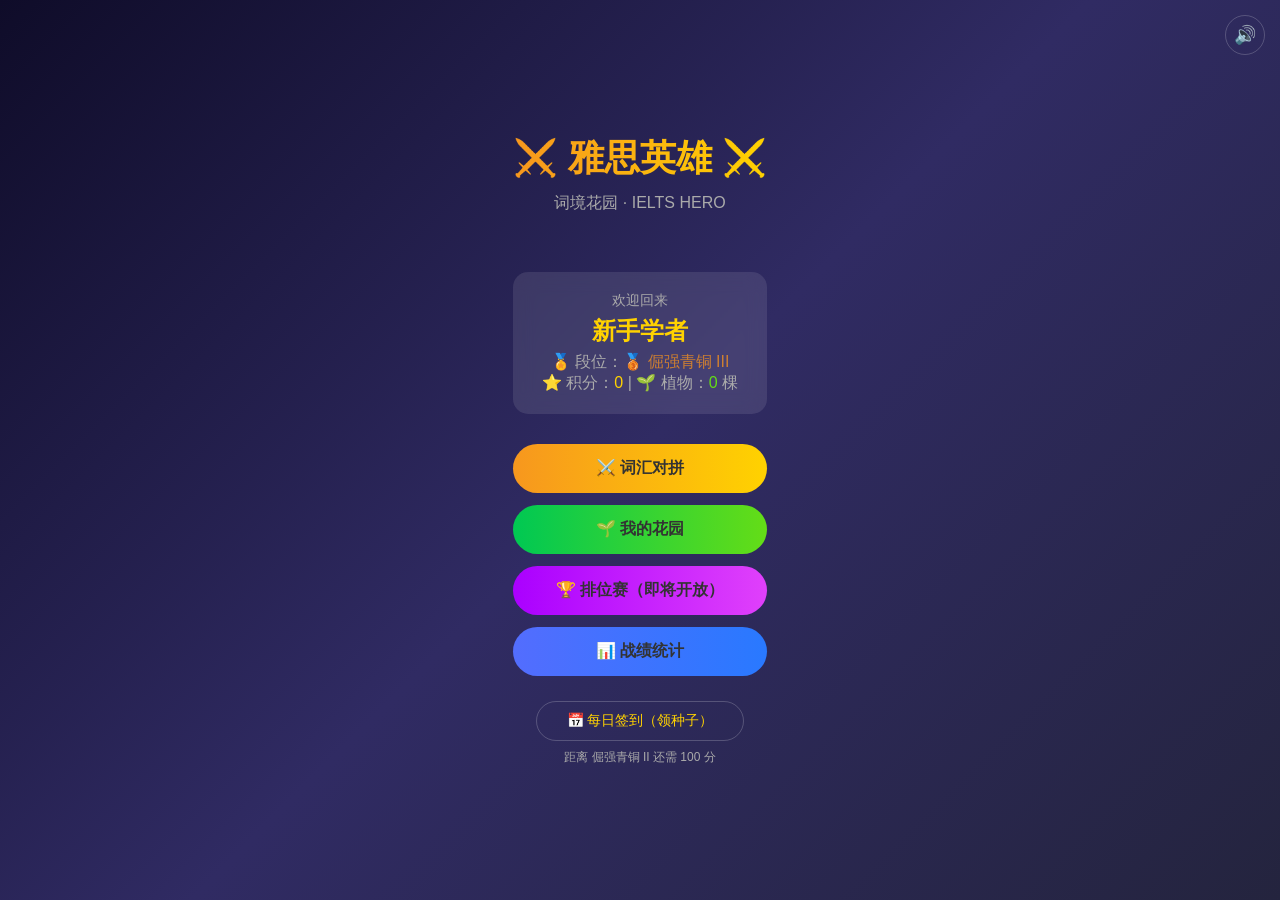
==== index.html @ 34a10858 "🎮 雅思英雄v1.0 上线！" ====
<!DOCTYPE html>
<html lang="zh">
<head>
    <meta charset="UTF-8">
    <meta name="viewport" content="width=device-width, initial-scale=1.0, maximum-scale=1.0, user-scalable=no">
    <!-- 添加手机端优化 -->
    <meta name="apple-mobile-web-app-capable" content="yes">
    <meta name="apple-mobile-web-app-status-bar-style" content="black-translucent">
    <meta name="theme-color" content="#302b63">
    <title>雅思英雄·词境花园</title>
    <style>
        /* ===== 基础样式 ===== */
        * {
            margin: 0;
            padding: 0;
            box-sizing: border-box;
        }

        body {
            font-family: 'Microsoft YaHei', sans-serif;
            background: linear-gradient(135deg, #0f0c29, #302b63, #24243e);
            min-height: 100vh;
            display: flex;
            justify-content: center;
            align-items: center;
            color: white;
        }

        .game-container {
            text-align: center;
            padding: 40px;
        }

        h1 {
            font-size: 36px;
            margin-bottom: 10px;
            background: linear-gradient(to right, #f7971e, #ffd200);
            -webkit-background-clip: text;
            -webkit-text-fill-color: transparent;
        }

        .subtitle {
            color: #aaa;
            margin-bottom: 40px;
        }

        .start-btn {
            background: linear-gradient(to right, #f7971e, #ffd200);
            border: none;
            padding: 15px 60px;
            font-size: 20px;
            border-radius: 50px;
            cursor: pointer;
            color: #333;
            font-weight: bold;
            transition: transform 0.2s;
        }

            .start-btn:hover {
                transform: scale(1.1);
            }
    </style>
</head>
<body>
    <div class="game-container">
    <h1>⚔️ 雅思英雄 ⚔️</h1>
    <p class="subtitle">词境花园 · IELTS HERO</p>
    <br>

    <!-- 玩家信息卡 -->
    <div id="playerCard" style="
        background: rgba(255,255,255,0.1);
        border-radius: 15px;
        padding: 20px;
        margin-bottom: 30px;
        backdrop-filter: blur(10px);
    ">
        <p style="font-size:14px; color:#aaa;">欢迎回来</p>
        <h2 id="playerName" style="color:#ffd200; margin:5px 0;">新手学者</h2>
        <p style="color:#aaa;">
            🏅 段位：<span id="playerRank" style="color:#cd7f32;">倔强青铜 I</span>
        </p>
        <p style="color:#aaa;">
            ⭐ 积分：<span id="playerScore" style="color:#ffd200;">0</span> | 
            🌱 植物：<span id="plantCount" style="color:#64dd17;">0</span> 棵
        </p>
    </div>
    <button onclick="toggleSound(); this.textContent = soundEnabled ? '🔊' : '🔇';"
        style="position:fixed; top:15px; right:15px; background:none; border:1px solid rgba(255,255,255,0.2);
        color:white; width:40px; height:40px; border-radius:50%; cursor:pointer; font-size:18px;">
        🔊
    </button>
    <!-- 模式选择 -->
    <div style="display: grid; gap: 12px; max-width: 300px; margin: 0 auto;">
        <button class="start-btn" onclick="location.href='game.html'" style="width:100%; font-size:16px; padding:14px;">
            ⚔️ 词汇对拼
        </button>
        <button class="start-btn" onclick="location.href='plant.html'" style="width:100%; font-size:16px; padding:14px; background:linear-gradient(to right, #00c853, #64dd17);">
            🌱 我的花园
        </button>
        <button class="start-btn" onclick="alert('🚧 排位赛即将开放！')" style="width:100%; font-size:16px; padding:14px; background:linear-gradient(to right, #aa00ff, #e040fb);">
            🏆 排位赛（即将开放）
        </button>
        <button class="start-btn" onclick="location.href='stats.html'" style="width:100%; font-size:16px; padding:14px; background:linear-gradient(to right, #536dfe, #2979ff);">
            📊 战绩统计
        </button>
    </div>

    <!-- 每日签到 -->
    <div style="margin-top:25px;">
        <button onclick="dailySignIn()" style="
            background: none;
            border: 1px solid rgba(255,255,255,0.2);
            color: #ffd200;
            padding: 10px 30px;
            border-radius: 25px;
            cursor: pointer;
            font-size: 14px;
        ">
            📅 每日签到（领种子）
        </button>
        <p id="signInMsg" style="color:#aaa; font-size:12px; margin-top:8px;"></p>
    </div>
</div>
<script src="rank.js"></script>
<script>
// ===== 读取本地存档 =====
function loadGameData() {
    let data = localStorage.getItem('ieltsHeroData');
    if (!data) {
        // 首次游玩，创建初始数据
        data = {
            name: "新手学者",
            rank: "倔强青铜 I",
            score: 0,
            seeds: 5,         // 种子数量
            fertilizer: 0,    // 肥料
            plants: [],        // 植物列表
            totalWins: 0,
            totalGames: 0,
            combo: 0,
            lastSignIn: "",    // 上次签到日期
            signInDays: 0      // 连续签到天数
        };
        localStorage.setItem('ieltsHeroData', JSON.stringify(data));
    } else {
        data = JSON.parse(data);
    }
    return data;
}

// ===== 保存数据 =====
function saveGameData(data) {
    localStorage.setItem('ieltsHeroData', JSON.stringify(data));
}

// ===== 更新首页显示 =====
function updateHomeUI() {
    const data = loadGameData();
    const rank = getRank(data.score || 0);
    const nextInfo = getNextRankInfo(data.score || 0);
    document.getElementById('playerName').textContent = data.name;
    document.getElementById('playerRank').textContent = data.rank;
    document.getElementById('playerScore').textContent = data.score;
    document.getElementById('plantCount').textContent = data.plants.length;
    document.getElementById('playerName').textContent = data.name;
    document.getElementById('playerRank').textContent = rank.icon + " " + rank.name;
    document.getElementById('playerRank').style.color = rank.color;
    document.getElementById('playerScore').textContent = data.score;
    document.getElementById('plantCount').textContent = data.plants.length;
     // 段位进度条（如果还没到最高段位）
    if (nextInfo.nextRank) {
        document.getElementById('signInMsg').textContent = 
            `距离 ${nextInfo.nextRank.name} 还需 ${nextInfo.pointsNeeded} 分`;
    }
}

// ===== 每日签到 =====
function dailySignIn() {
    let data = loadGameData();
    const today = new Date().toDateString();

    if (data.lastSignIn === today) {
        document.getElementById('signInMsg').textContent = "✅ 今天已经签到过了哦~";
        return;
    }

    // 判断是否连续签到
    const yesterday = new Date(Date.now() - 86400000).toDateString();
    if (data.lastSignIn === yesterday) {
        data.signInDays += 1;
    } else {
        data.signInDays = 1;
    }

    // 发放奖励
    let seedReward = 3 + data.signInDays; // 连续签到越多，种子越多
    data.seeds += seedReward;
    data.lastSignIn = today;

    // 连续7天额外奖励
    let bonusMsg = "";
    if (data.signInDays % 7 === 0) {
        data.fertilizer += 3;
        bonusMsg = " | 🎁 连续7天奖励：肥料x3！";
    }

    saveGameData(data);
    updateHomeUI();

    document.getElementById('signInMsg').textContent = 
        `🎉 签到成功！连续${data.signInDays}天 | 获得种子x${seedReward}${bonusMsg}`;
}

// 页面加载时更新UI
updateHomeUI();
</script>
</body>
</html>
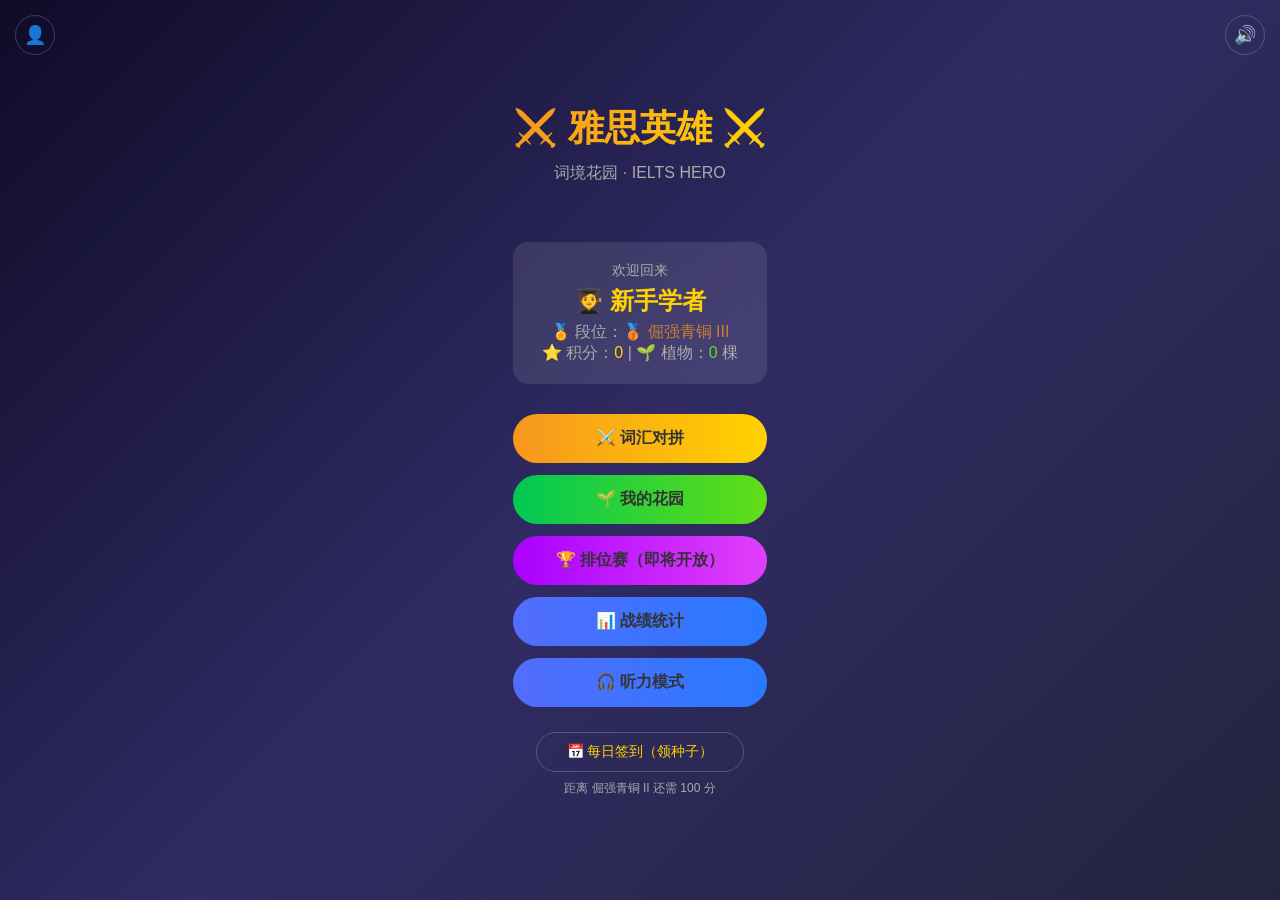
==== commit 3d057742: "🚀 第3周更新：AI对手+听力模式+成就系统" ====
--- a/index.html
+++ b/index.html
@@ -104,6 +104,13 @@
         <button class="start-btn" onclick="location.href='stats.html'" style="width:100%; font-size:16px; padding:14px; background:linear-gradient(to right, #536dfe, #2979ff);">
             📊 战绩统计
         </button>
+        <button class="start-btn" onclick="location.href='listening.html'" style="width:100%; font-size:16px; padding:14px; background:linear-gradient(to right, #536dfe, #2979ff);">
+            🎧 听力模式
+        </button>
+        <button onclick="location.href='profile.html'"style="position:fixed; top:15px; left:15px; background:none; border:1px solid rgba(255,255,255,0.2);
+        color:white; width:40px; height:40px; border-radius:50%; cursor:pointer; font-size:18px;">
+            👤
+        </button>
     </div>
 
     <!-- 每日签到 -->
@@ -123,6 +130,7 @@
     </div>
 </div>
 <script src="rank.js"></script>
+<script src="achievements.js"></script>
 <script>
 // ===== 读取本地存档 =====
 function loadGameData() {
@@ -159,15 +167,18 @@
     const data = loadGameData();
     const rank = getRank(data.score || 0);
     const nextInfo = getNextRankInfo(data.score || 0);
+    
     document.getElementById('playerName').textContent = data.name;
     document.getElementById('playerRank').textContent = data.rank;
     document.getElementById('playerScore').textContent = data.score;
     document.getElementById('plantCount').textContent = data.plants.length;
-    document.getElementById('playerName').textContent = data.name;
+    // 显示头像+昵称
+    document.getElementById('playerName').textContent = 
+        (data.avatar || '🧑‍🎓') + ' ' + (data.name || '新手学者');
     document.getElementById('playerRank').textContent = rank.icon + " " + rank.name;
     document.getElementById('playerRank').style.color = rank.color;
-    document.getElementById('playerScore').textContent = data.score;
-    document.getElementById('plantCount').textContent = data.plants.length;
+    document.getElementById('playerScore').textContent = data.score || 0;
+    document.getElementById('plantCount').textContent = (data.plants || []).length;
      // 段位进度条（如果还没到最高段位）
     if (nextInfo.nextRank) {
         document.getElementById('signInMsg').textContent = 
@@ -214,6 +225,7 @@
 
 // 页面加载时更新UI
 updateHomeUI();
+checkAndShowAchievements();
 </script>
 </body>
 </html>
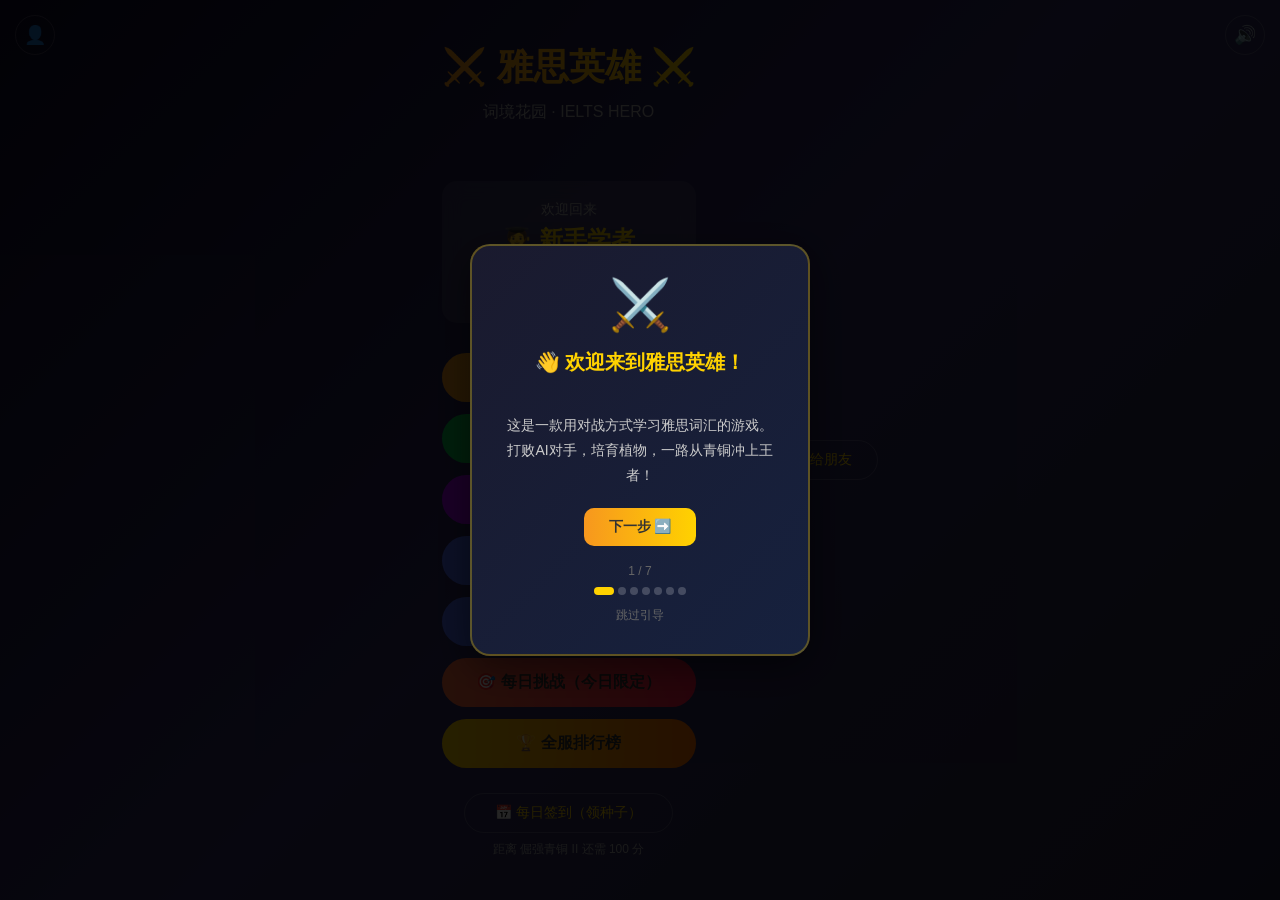
==== commit 0a290ea0: "🚀 第5周：修复bug" ====
--- a/index.html
+++ b/index.html
@@ -111,6 +111,12 @@
         color:white; width:40px; height:40px; border-radius:50%; cursor:pointer; font-size:18px;">
             👤
         </button>
+        <button class="start-btn" onclick="location.href='challenge.html'"style="width:100%; font-size:16px; padding:14px; background:linear-gradient(to right, #ff6e40, #ff1744);">
+            🎯 每日挑战（今日限定）
+        </button>
+        <button class="start-btn" onclick="location.href='leaderboard.html'"style="width:100%; font-size:16px; padding:14px; background:linear-gradient(to right, #ffd200, #ff6d00);">
+            🏆 全服排行榜
+        </button>
     </div>
 
     <!-- 每日签到 -->
@@ -129,8 +135,48 @@
         <p id="signInMsg" style="color:#aaa; font-size:12px; margin-top:8px;"></p>
     </div>
 </div>
+<div style="text-align:center; margin-top:20px;">
+    <button onclick="shareGame()" style="
+        background: none; border: 1px solid rgba(255,255,255,0.2);
+        color: #ffd200; padding: 10px 25px; border-radius: 25px;
+        cursor: pointer; font-size: 14px;">
+        📤 分享给朋友
+    </button>
+</div>
+
+<script>
+function shareGame() {
+    const data = loadGameData();
+    const rank = getRank(data.score || 0);
+    const shareText = `🎮 我在「雅思英雄」已经达到${rank.icon}${rank.name}！累计积分${data.score || 0}分！\n快来挑战我吧 👉 ${window.location.origin}${window.location.pathname.replace('index.html', '')}splash.html`;
+
+    // 尝试使用原生分享
+    if (navigator.share) {
+        navigator.share({
+            title: '雅思英雄 · 词境花园',
+            text: shareText,
+            url: window.location.href
+        }).catch(() => {});
+    } else {
+        // 复制到剪贴板
+        navigator.clipboard.writeText(shareText).then(() => {
+            alert('✅ 分享内容已复制到剪贴板！\n去微信/QQ粘贴发送给朋友吧~');
+        }).catch(() => {
+            // 兜底方案
+            const input = document.createElement('textarea');
+            input.value = shareText;
+            document.body.appendChild(input);
+            input.select();
+            document.execCommand('copy');
+            document.body.removeChild(input);
+            alert('✅ 分享内容已复制到剪贴板！');
+        });
+    }
+}
+</script>
 <script src="rank.js"></script>
 <script src="achievements.js"></script>
+<script src="tutorial.js"></script>
 <script>
 // ===== 读取本地存档 =====
 function loadGameData() {
@@ -225,6 +271,8 @@
 
 // 页面加载时更新UI
 updateHomeUI();
+// 首次进入显示引导
+showTutorial('home');
 checkAndShowAchievements();
 </script>
 </body>
